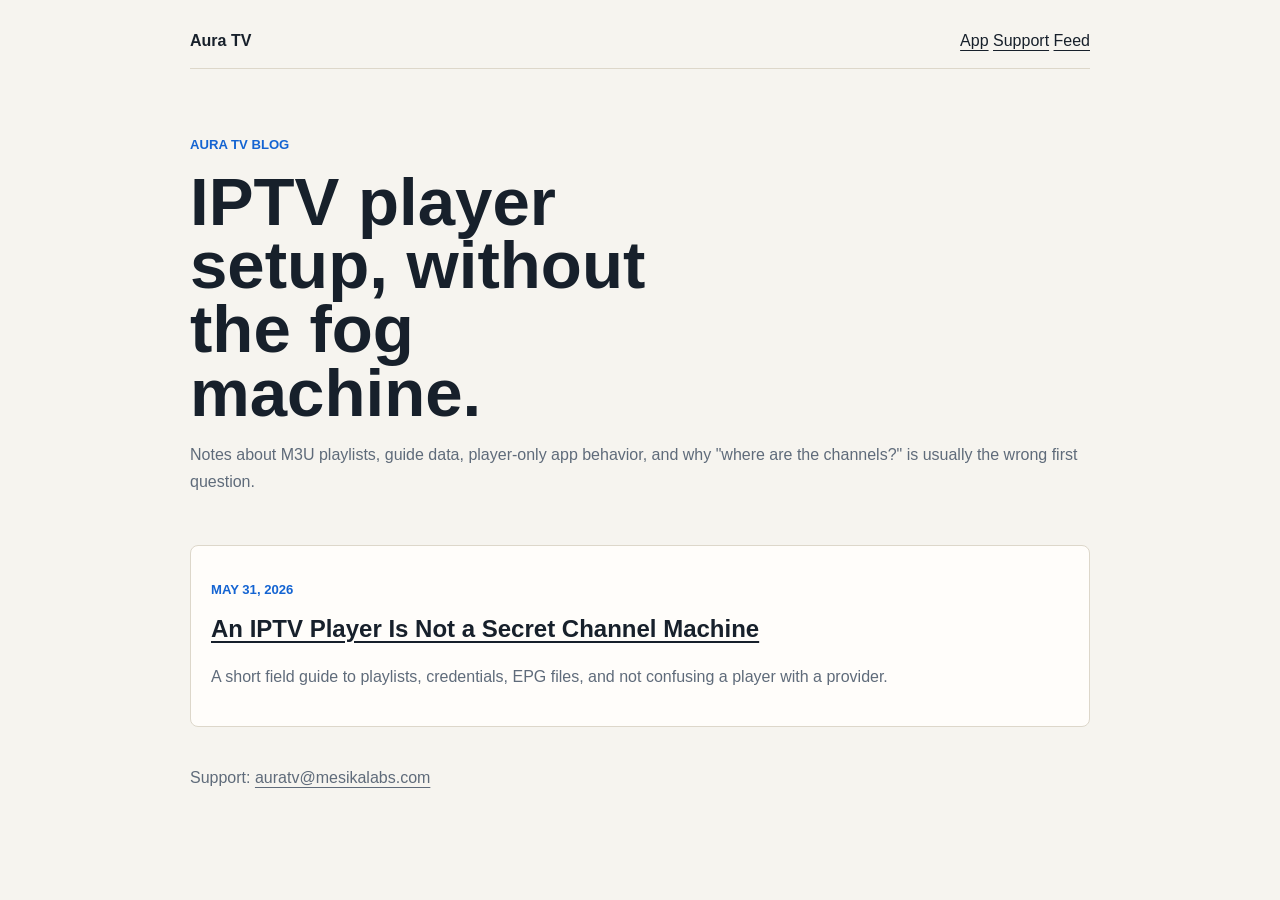
==== blog/index.html @ 8a4a824e "Add Aura TV blog feed" ====
<!doctype html>
<html lang="en">
<head>
  <meta charset="utf-8">
  <meta name="viewport" content="width=device-width, initial-scale=1">
  <title>Aura TV Blog - IPTV Player Setup Notes</title>
  <meta name="description" content="Clear notes about IPTV player setup, M3U playlists, Xtream-compatible credentials, EPG data, and the important fact that a player is not a channel provider.">
  <meta property="og:title" content="Aura TV Blog - IPTV Player Setup Notes">
  <meta property="og:description" content="IPTV player notes for people who bring their own playlists and prefer fewer mysterious promises.">
  <meta property="og:type" content="website">
  <meta property="og:url" content="https://auratv.mesikalabs.com/blog/">
  <meta property="og:image" content="https://auratv.mesikalabs.com/assets/og-image.png">
  <link rel="canonical" href="https://auratv.mesikalabs.com/blog/">
  <link rel="alternate" type="application/json" href="https://auratv.mesikalabs.com/blog/feed.json">
  <link rel="icon" href="../assets/favicon-32.png" type="image/png">
  <style>
    :root { color-scheme: light; --bg: #f6f4ef; --ink: #17202b; --muted: #5f6b7a; --line: #ddd7ca; --accent: #1464d2; }
    * { box-sizing: border-box; }
    body { margin: 0; background: var(--bg); color: var(--ink); font-family: "Avenir Next", "Segoe UI", sans-serif; }
    main, header, footer { width: min(100% - 32px, 900px); margin-inline: auto; }
    header { padding: 32px 0 18px; display: flex; justify-content: space-between; gap: 20px; flex-wrap: wrap; }
    a { color: inherit; text-underline-offset: 4px; }
    .brand { font-weight: 850; text-decoration: none; }
    .hero { padding: 52px 0 34px; border-top: 1px solid var(--line); }
    h1 { margin: 0 0 16px; max-width: 13ch; font-size: 4.2rem; line-height: .95; letter-spacing: 0; }
    p { color: var(--muted); line-height: 1.7; }
    article { padding: 20px; border: 1px solid var(--line); border-radius: 8px; background: #fffdfa; }
    article h2 { margin-top: 0; }
    .meta { color: var(--accent); font-size: .82rem; font-weight: 850; text-transform: uppercase; }
    footer { padding: 42px 0; color: var(--muted); }
     (max-width: 640px) { h1 { font-size: 2.65rem; line-height: 1.02; } }
  </style>
</head>
<body>
  <header>
    <a class="brand" href="../">Aura TV</a>
    <nav aria-label="Blog navigation">
      <a href="../">App</a>
      <a href="../support/">Support</a>
      <a href="feed.json">Feed</a>
    </nav>
  </header>
  <main>
    <section class="hero">
      <p class="meta">Aura TV blog</p>
      <h1>IPTV player setup, without the fog machine.</h1>
      <p>Notes about M3U playlists, guide data, player-only app behavior, and why "where are the channels?" is usually the wrong first question.</p>
    </section>
    <article>
      <p class="meta">May 31, 2026</p>
      <h2><a href="iptv-player-without-channels/">An IPTV Player Is Not a Secret Channel Machine</a></h2>
      <p>A short field guide to playlists, credentials, EPG files, and not confusing a player with a provider.</p>
    </article>
  </main>
  <footer>
    Support: <a href="mailto:auratv@mesikalabs.com">auratv@mesikalabs.com</a>
  </footer>
</body>
</html>
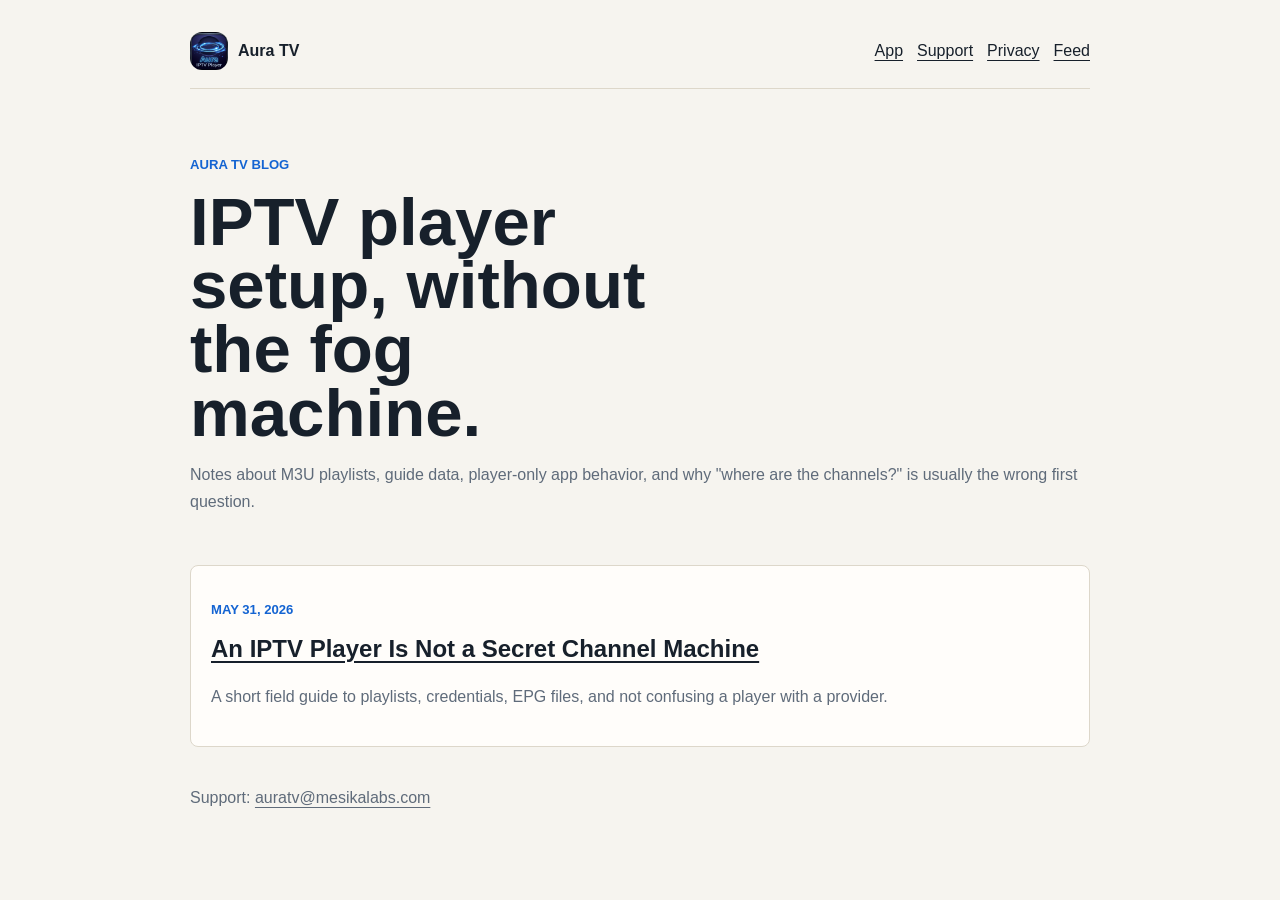
==== commit 9bbb5ab5: "Polish Aura TV site navigation" ====
--- a/blog/index.html
+++ b/blog/index.html
@@ -13,6 +13,7 @@
   <link rel="canonical" href="https://auratv.mesikalabs.com/blog/">
   <link rel="alternate" type="application/json" href="https://auratv.mesikalabs.com/blog/feed.json">
   <link rel="icon" href="../assets/favicon-32.png" type="image/png">
+  <link rel="apple-touch-icon" href="../assets/apple-touch-icon.png">
   <style>
     :root { color-scheme: light; --bg: #f6f4ef; --ink: #17202b; --muted: #5f6b7a; --line: #ddd7ca; --accent: #1464d2; }
     * { box-sizing: border-box; }
@@ -20,7 +21,9 @@
     main, header, footer { width: min(100% - 32px, 900px); margin-inline: auto; }
     header { padding: 32px 0 18px; display: flex; justify-content: space-between; gap: 20px; flex-wrap: wrap; }
     a { color: inherit; text-underline-offset: 4px; }
-    .brand { font-weight: 850; text-decoration: none; }
+    .brand { display: inline-flex; align-items: center; gap: 10px; font-weight: 850; text-decoration: none; }
+    .brand img { width: 38px; height: 38px; border-radius: 12px; }
+    nav { display: flex; flex-wrap: wrap; gap: 14px; align-items: center; }
     .hero { padding: 52px 0 34px; border-top: 1px solid var(--line); }
     h1 { margin: 0 0 16px; max-width: 13ch; font-size: 4.2rem; line-height: .95; letter-spacing: 0; }
     p { color: var(--muted); line-height: 1.7; }
@@ -28,15 +31,16 @@
     article h2 { margin-top: 0; }
     .meta { color: var(--accent); font-size: .82rem; font-weight: 850; text-transform: uppercase; }
     footer { padding: 42px 0; color: var(--muted); }
-     (max-width: 640px) { h1 { font-size: 2.65rem; line-height: 1.02; } }
+    @media (max-width: 640px) { h1 { font-size: 2.65rem; line-height: 1.02; } }
   </style>
 </head>
 <body>
   <header>
-    <a class="brand" href="../">Aura TV</a>
+    <a class="brand" href="../"><img src="../assets/app-icon.png" alt="" width="1024" height="1024">Aura TV</a>
     <nav aria-label="Blog navigation">
       <a href="../">App</a>
       <a href="../support/">Support</a>
+      <a href="../privacy/">Privacy</a>
       <a href="feed.json">Feed</a>
     </nav>
   </header>
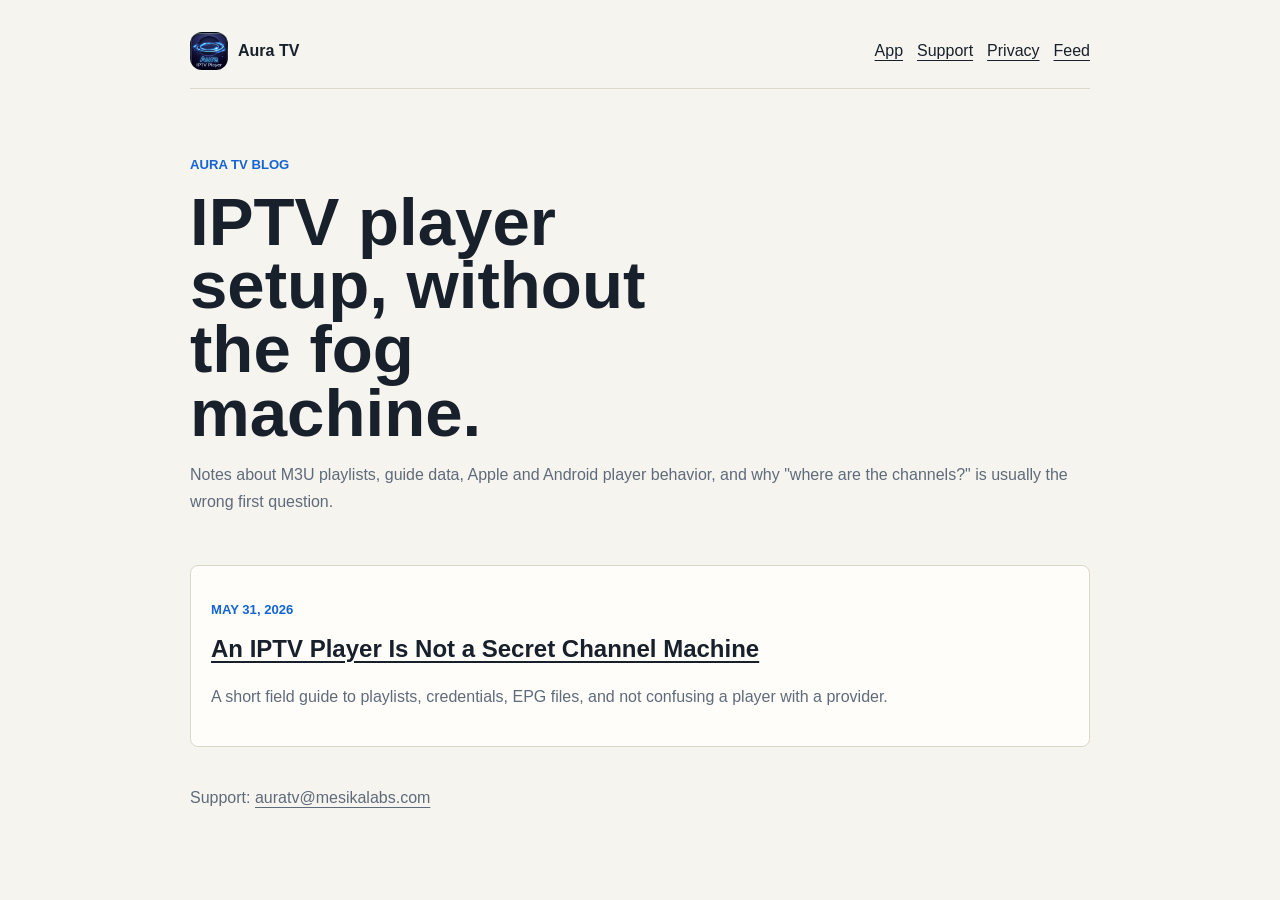
==== commit 8dfb3a88: "feat(policy): add cross-platform Aura TV public site" ====
--- a/blog/index.html
+++ b/blog/index.html
@@ -48,7 +48,7 @@
     <section class="hero">
       <p class="meta">Aura TV blog</p>
       <h1>IPTV player setup, without the fog machine.</h1>
-      <p>Notes about M3U playlists, guide data, player-only app behavior, and why "where are the channels?" is usually the wrong first question.</p>
+      <p>Notes about M3U playlists, guide data, Apple and Android player behavior, and why "where are the channels?" is usually the wrong first question.</p>
     </section>
     <article>
       <p class="meta">May 31, 2026</p>
